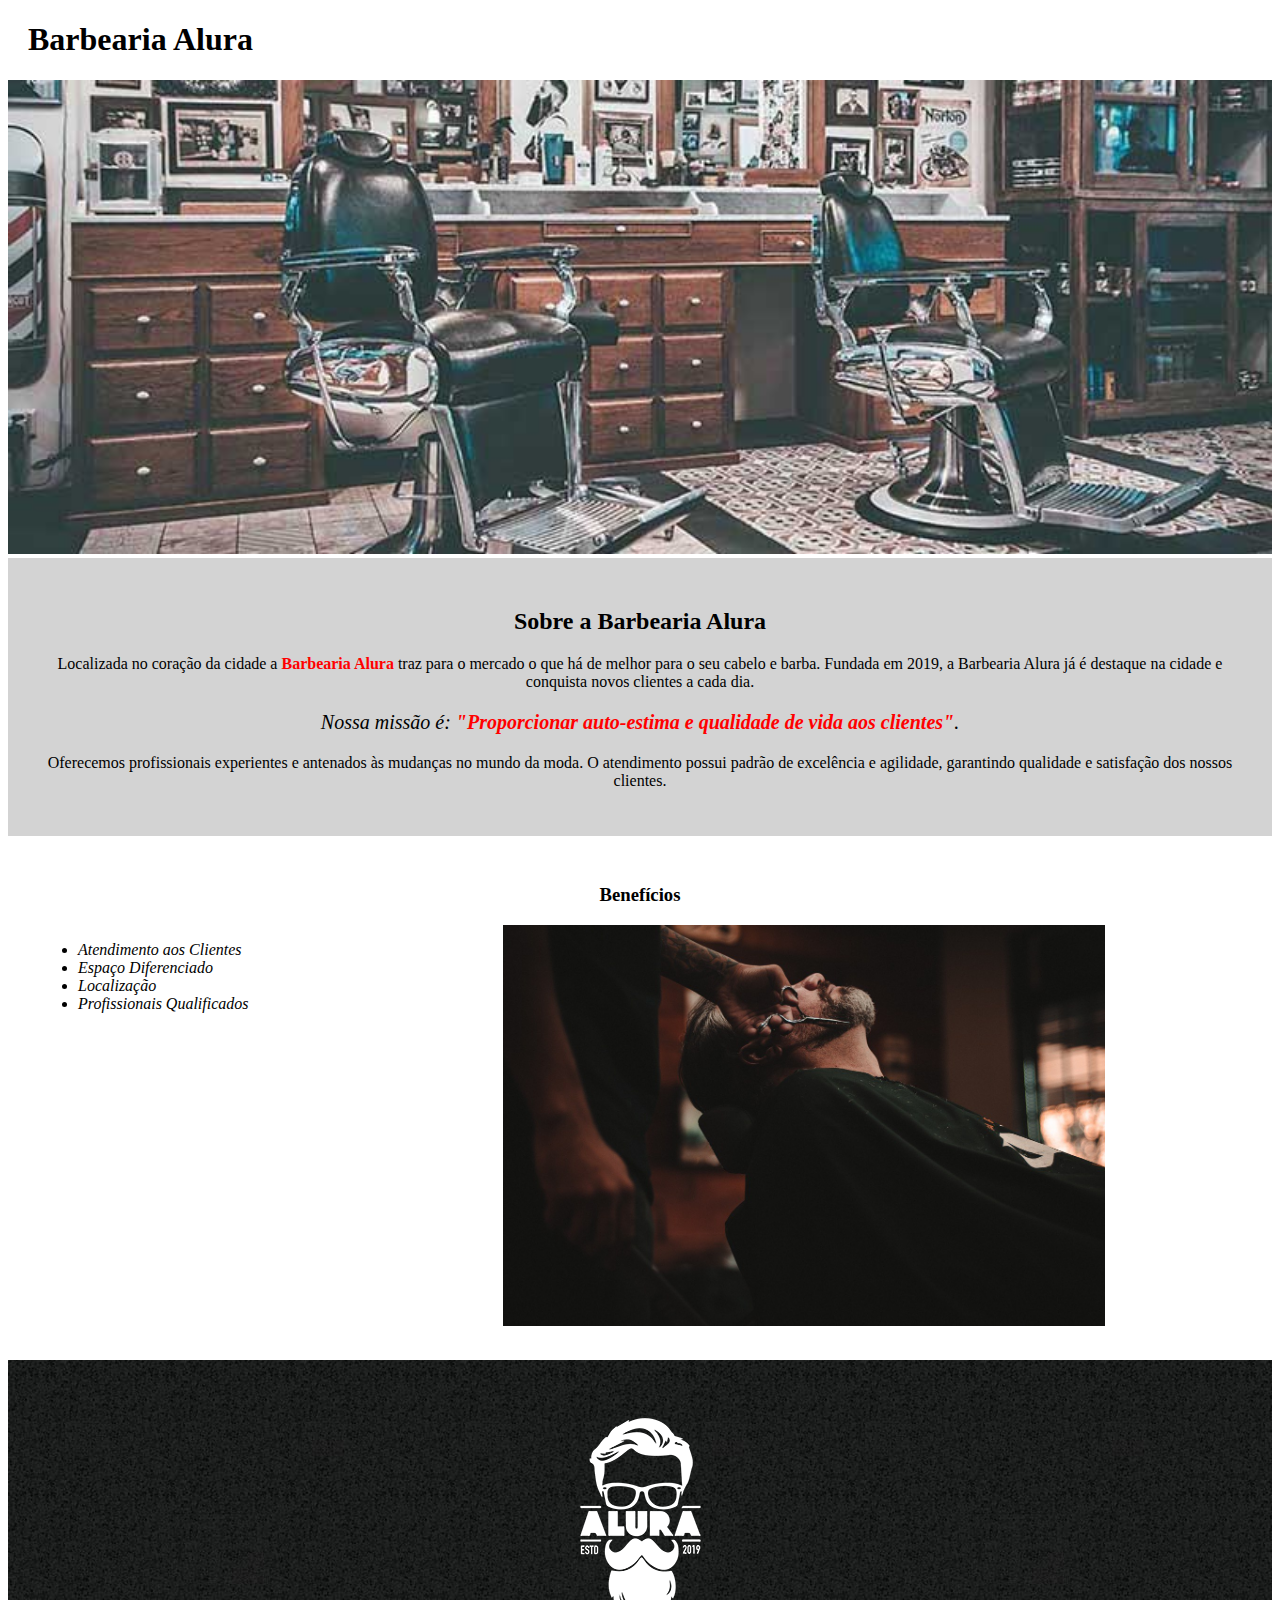
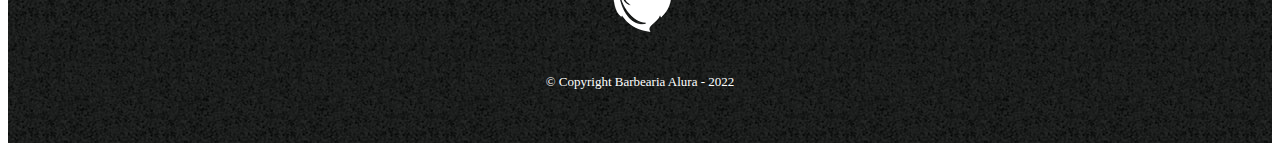
==== index.html @ da39d7b5 "Parte 1 e 2 HTML e CSS" ====
<!DOCTYPE html>
<html lang="pt-br">
    <head>
        <meta charset="UTF-8">
        <title>Barbearia Alura</title>
        <link rel="stylesheet" href="style.css">

    </head>

    <body>
        <header>
            <h1 class="titulo-principal">Barbearia Alura</h1>
        </header>
        <img id="banner" src="imagens/banner.jpg" alt="imagens-barbearia-alura">
        <div class="principal">
            <h2 class="titulo-centralizado">Sobre a Barbearia Alura</h2>

            <p>Localizada no coração da cidade a <strong>Barbearia Alura</strong> traz para o mercado o que há de melhor para o seu cabelo e barba. 
            Fundada em 2019, a Barbearia Alura já é destaque na cidade e conquista novos clientes a cada dia.</p>

            <p id="missao"><em>Nossa missão é: <strong>"Proporcionar auto-estima e qualidade de vida aos clientes"</strong>.</em></p>

            <p>Oferecemos profissionais experientes e antenados às mudanças no mundo da moda. 
            O atendimento possui padrão de excelência e agilidade, garantindo qualidade e satisfação dos nossos clientes.</p>
        </div>   
        
        <div class="beneficios">
            <h3 class="titulo-centralizado">Benefícios</h3>
            <ul>
                <li class="itens">Atendimento aos Clientes</li> 
                <li class="itens">Espaço Diferenciado</li>
                <li class="itens">Localização</li>
                <li class="itens">Profissionais Qualificados</li>
            </ul>
            <img src="imagens/beneficios.jpg" alt="beneficios" class="imagensbeneficios">
        </div>

        <footer>
            <img src="imagens/logo-branco.png" alt="logo-branco">
            <p class="copyright">&copy; Copyright Barbearia Alura - 2022</p>
        </footer>
    </body>
</html>
---- style.css ----
p{
 text-align: center;
}

#missao{
    font-size: 20px;
}

strong{
    color: red;
}

#banner{
    width: 100%;
}

.itens{
    font-style: italic;
}

.beneficios{
    background:#FFFFFF ;
    padding: 30px;
}

.principal{
    background: lightgrey;
    padding: 30px;
}

ul{
    display: inline-block;
    vertical-align: top;
    width: 20%;
    margin-right: 15%;
}

.imagensbeneficios{
    width: 50%;
}

.titulo-centralizado{
    text-align: center;
}

.titulo-principal{
    padding-left: 20px;
}

footer{
    text-align: center;
    background: url("imagens/bg.jpg");
    padding: 40px 0;
}

.copyright{
    color: white;
    font-size: 13px;
    margin-top: 20px;
}
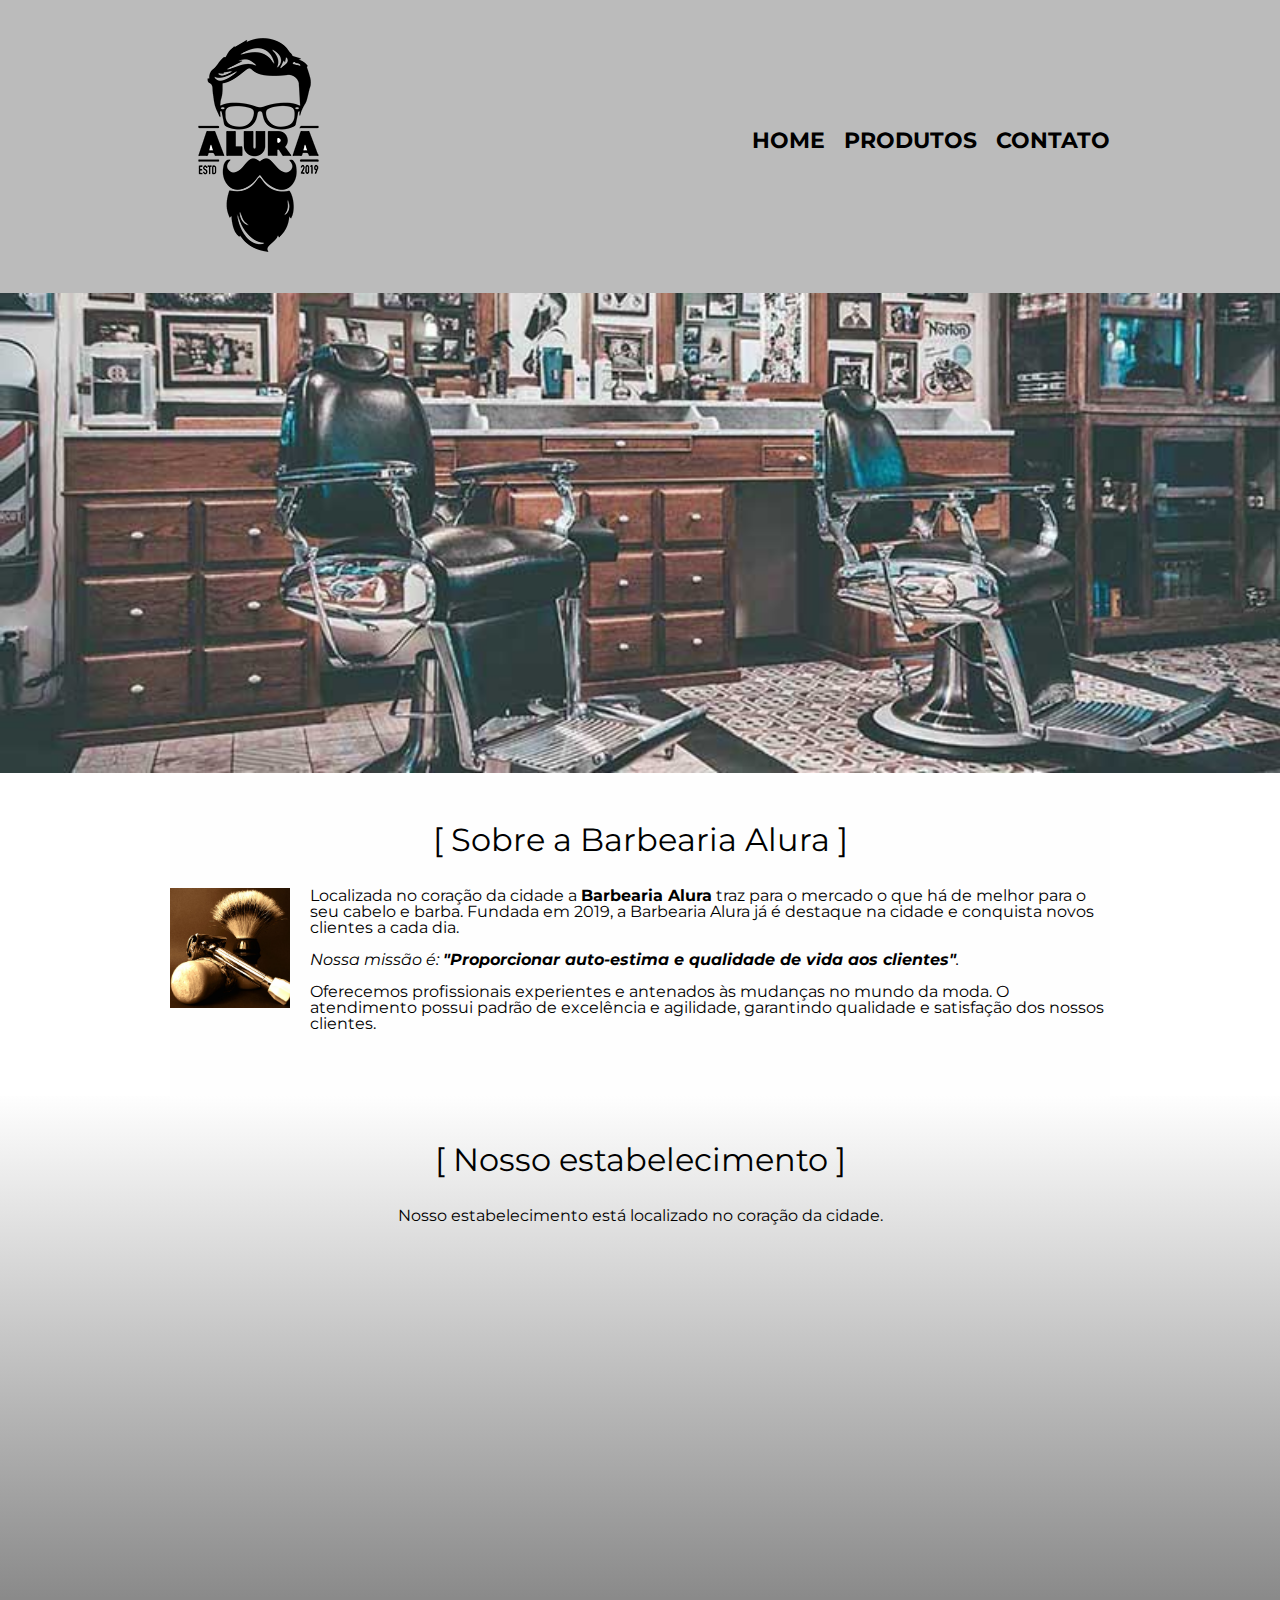
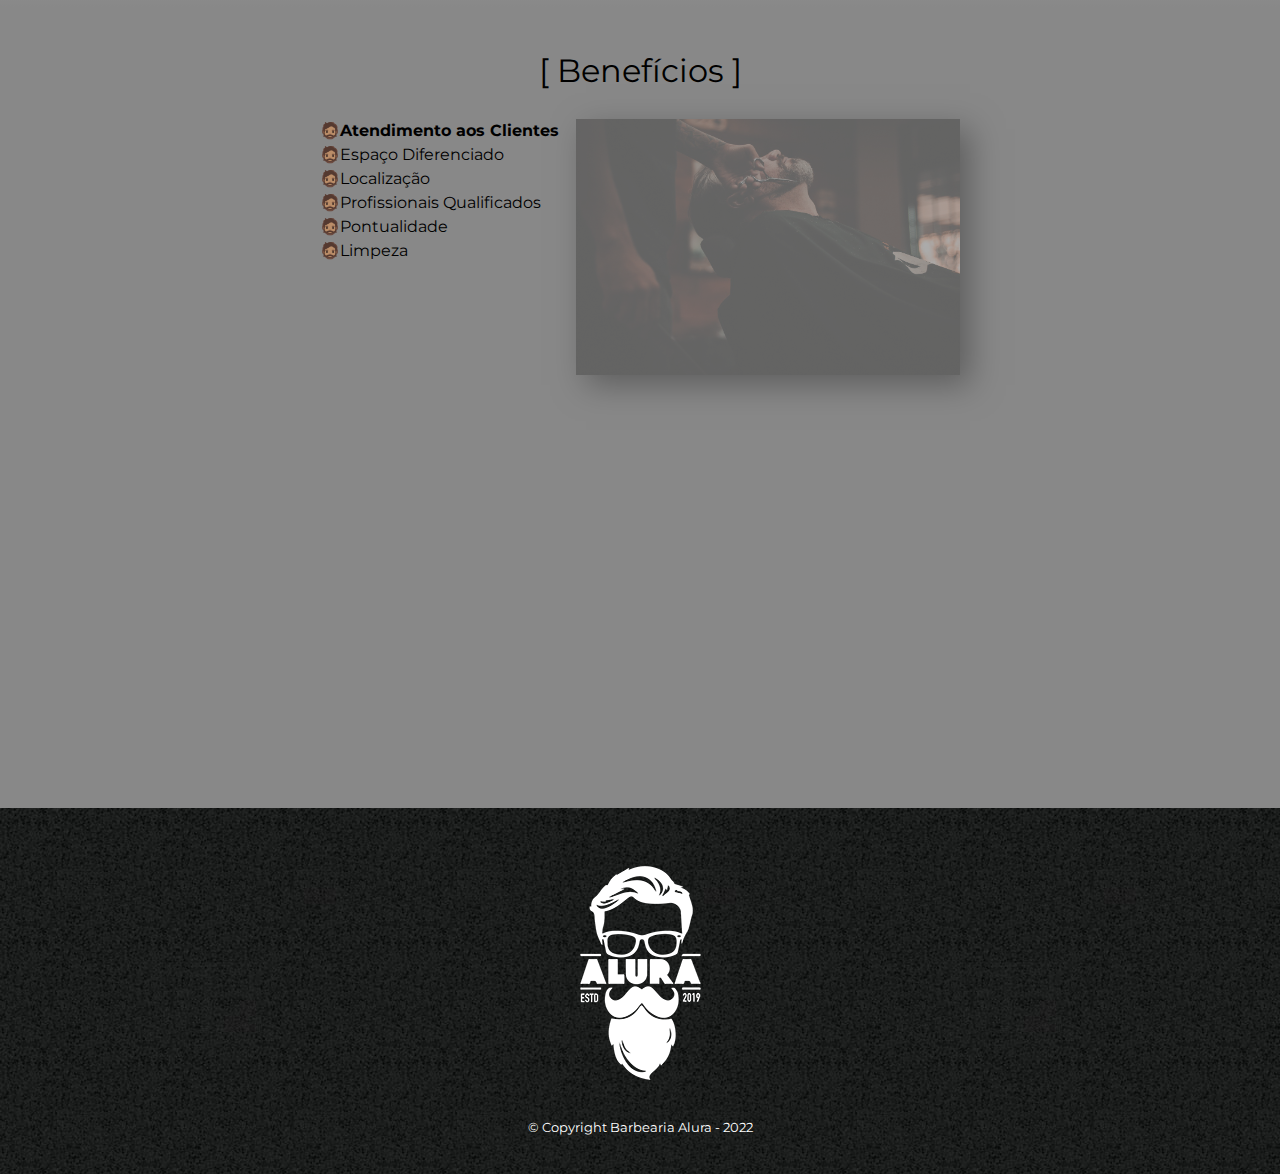
==== commit 4c872341: "Finalizando curso 4 html/css" ====
--- a/index.html
+++ b/index.html
@@ -2,41 +2,76 @@
 <html lang="pt-br">
     <head>
         <meta charset="UTF-8">
+        <meta name="viewport" content="width=device-width">
         <title>Barbearia Alura</title>
+        <link rel="stylesheet" href="reset.css">
         <link rel="stylesheet" href="style.css">
+        <link href="https://fonts.googleapis.com/css2?family=Montserrat&display=swap" rel="stylesheet">
 
     </head>
 
     <body>
         <header>
-            <h1 class="titulo-principal">Barbearia Alura</h1>
+            <div class="caixa">
+                <h1><img src="imagens/logo.png" alt="logo-barbearia-alura"></h1>
+
+                <nav>
+                    <ul>
+                        <li><a href="index.html">Home</a></li>
+                        <li><a href="produtos.html">Produtos</a></li>
+                        <li><a href="contato.html">Contato</a></li>
+                    </ul>
+                </nav>
+        </div>
         </header>
-        <img id="banner" src="imagens/banner.jpg" alt="imagens-barbearia-alura">
-        <div class="principal">
-            <h2 class="titulo-centralizado">Sobre a Barbearia Alura</h2>
+       
+        <img class="banner" src="imagens/banner.jpg" alt="imagens-barbearia-alura">
 
-            <p>Localizada no coração da cidade a <strong>Barbearia Alura</strong> traz para o mercado o que há de melhor para o seu cabelo e barba. 
-            Fundada em 2019, a Barbearia Alura já é destaque na cidade e conquista novos clientes a cada dia.</p>
+        <main>
+            <section class="principal">
+                <h2 class="titulo-principal">Sobre a Barbearia Alura</h2>
 
-            <p id="missao"><em>Nossa missão é: <strong>"Proporcionar auto-estima e qualidade de vida aos clientes"</strong>.</em></p>
+                <img class="utensilios" src="imagens/utensilios.jpg" alt="Utensilios de um barbeiro">
 
-            <p>Oferecemos profissionais experientes e antenados às mudanças no mundo da moda. 
-            O atendimento possui padrão de excelência e agilidade, garantindo qualidade e satisfação dos nossos clientes.</p>
-        </div>   
+                <p>Localizada no coração da cidade a <strong>Barbearia Alura</strong> traz para o mercado o que há de melhor para o seu cabelo e barba. 
+                Fundada em 2019, a Barbearia Alura já é destaque na cidade e conquista novos clientes a cada dia.</p>
+
+                <p id="missao"><em>Nossa missão é: <strong>"Proporcionar auto-estima e qualidade de vida aos clientes"</strong>.</em></p>
+
+                <p>Oferecemos profissionais experientes e antenados às mudanças no mundo da moda. 
+                O atendimento possui padrão de excelência e agilidade, garantindo qualidade e satisfação dos nossos clientes.</p>
+            </section>   
+
+            <section class="mapa">
+                <h3 class="titulo-principal">Nosso estabelecimento</h3>
+                <p>Nosso estabelecimento está localizado no coração da cidade.</p>
+                <div class="mapa-conteudo">
+                    <iframe src="https://www.google.com/maps/embed?pb=!1m18!1m12!1m3!1d3656.4499774664773!2d-46.634520584497736!3d-23.588189868469904!2m3!1f0!2f0!3f0!3m2!1i1024!2i768!4f13.1!3m3!1m2!1s0x94ce5a2b2ed7f3a1%3A0xab35da2f5ca62674!2sCaelum%20-%20Escola%20de%20Tecnologia!5e0!3m2!1spt-BR!2sbr!4v1645538935359!5m2!1spt-BR!2sbr" width="100%" height="300" style="border:0;" allowfullscreen="" loading="lazy"></iframe>
+                </div>
+                
+            </section>
+            
+            <section class="beneficios">
+                <h3 class="titulo-principal">Benefícios</h3>
+                <div class="conteudo-beneficios">
+                    <ul class="lista-beneficios">
+                        <li class="itens">Atendimento aos Clientes</li> 
+                        <li class="itens">Espaço Diferenciado</li>
+                        <li class="itens">Localização</li>
+                        <li class="itens">Profissionais Qualificados</li>
+                        <li class="itens">Pontualidade</li>
+                        <li class="itens">Limpeza</li>
+                        
+                    </ul><img src="imagens/beneficios.jpg" alt="beneficios" class="imagembeneficios">
+                </div>
+                <div class="video">
+                    <iframe width="100%" height="315" src="https://www.youtube.com/embed/wcVVXUV0YUY" title="YouTube video player" frameborder="0" allow="accelerometer; autoplay; clipboard-write; encrypted-media; gyroscope; picture-in-picture" allowfullscreen></iframe>
+                </div>
+            </section>  
+        </main>
         
-        <div class="beneficios">
-            <h3 class="titulo-centralizado">Benefícios</h3>
-            <ul>
-                <li class="itens">Atendimento aos Clientes</li> 
-                <li class="itens">Espaço Diferenciado</li>
-                <li class="itens">Localização</li>
-                <li class="itens">Profissionais Qualificados</li>
-            </ul>
-            <img src="imagens/beneficios.jpg" alt="beneficios" class="imagensbeneficios">
-        </div>
-
         <footer>
-            <img src="imagens/logo-branco.png" alt="logo-branco">
+            <img src="imagens/logo-branco.png" alt="logo-branco-barbearia">
             <p class="copyright">&copy; Copyright Barbearia Alura - 2022</p>
         </footer>
     </body>
--- a/style.css
+++ b/style.css
@@ -1,60 +1,283 @@
-p{
- text-align: center;
-}
-
-#missao{
-    font-size: 20px;
-}
-
-strong{
-    color: red;
-}
-
-#banner{
-    width: 100%;
-}
-
-.itens{
-    font-style: italic;
-}
-
-.beneficios{
-    background:#FFFFFF ;
-    padding: 30px;
-}
-
-.principal{
-    background: lightgrey;
-    padding: 30px;
-}
-
-ul{
+body {
+    font-family: 'Montserrat', sans-serif;
+}
+
+header {
+    background: #BBBBBB;
+    padding: 20px 0;
+}
+
+.caixa {
+    position: relative;
+    width: 940px;
+    margin: 0 auto;
+}
+
+nav {
+    position: absolute;
+    top: 110px;
+    right: 0;
+
+}
+
+nav li {
+    display: inline;
+    margin: 0 0 0 15px;
+}
+
+nav a {
+    text-transform: uppercase;
+    color: black;
+    font-weight: bold;
+    font-size: 22px;
+    text-decoration: none; /* Tira o delineado que vem como padrão*/
+}
+
+nav a:hover {
+    color: #C78C19;
+    text-decoration: underline;
+}
+
+.produtos {
+    width: 940px;
+    margin: 0 auto;
+    padding: 50px 0;
+}
+
+.produtos li {
     display: inline-block;
+    text-align: center;
+    width: 30%;
     vertical-align: top;
-    width: 20%;
-    margin-right: 15%;
-}
-
-.imagensbeneficios{
-    width: 50%;
-}
-
-.titulo-centralizado{
-    text-align: center;
-}
-
-.titulo-principal{
-    padding-left: 20px;
-}
-
-footer{
+    margin: 0 1.5%;
+    padding: 30px 20px;
+    box-sizing: border-box;
+    border-color:black; /* OU pode ser usado assim: border: 2px solid black */
+    border-width: 2px;
+    border-style: solid;
+    border-radius: 10px;
+}
+
+.produtos li:hover {
+    border-color: #C78C19;
+}
+
+.produtos li:hover h2 {
+    font-size: 34px;
+}
+
+.produtos li:active {
+    border-color: #088c19;
+}
+
+.produtos h2 { 
+    font-size: 30px;
+    font-weight: bold;
+}
+
+.preco-produto {
+    font: size 22px; 
+    font-weight: bold;
+    margin: 10px 0 0;
+}
+
+.descricao-produto {
+    font-size: 18px;
+}
+
+footer {
     text-align: center;
     background: url("imagens/bg.jpg");
     padding: 40px 0;
 }
 
-.copyright{
+.copyright {
     color: white;
     font-size: 13px;
     margin-top: 20px;
+}
+
+main {
+   
+}
+
+form {
+    margin: 40px 0;
+}
+
+form label, form legend {
+    display:block;
+    font-size: 20px;
+    margin: 0 0 10px;
+}
+
+.input-padrao {
+    display: block;
+    margin: 0 0 20px;
+    padding: 10px 25px;
+    width: 50%;
+}
+
+.checkbox {
+    margin: 20px 0;
+}
+
+.enviar {
+    width:40%;
+    padding: 15px 0;
+    background: orange;
+    color: white;
+    font-weight: bold;
+    font-size: 18px;
+    border: none;
+    border-radius: 5px;
+    transition: 1s all;
+    cursor: pointer;
+}
+
+.enviar:hover {
+    background: darkorange;
+    transform: scale(1.2);
+    
+}
+
+table {
+    margin: 20px 0 40px;
+}
+
+thead {
+    background: #555555;
+    color: white;
+    font-weight: bold;
+     
+}
+
+td, th {
+    border: 1px solid #000000;
+    padding: 8px 15px;
+}
+
+/* css da página inicial */
+.banner {
+    width: 100%;
+}
+
+.titulo-principal {
+    text-align: center;
+    font-size: 2em;
+    margin: 0 0 1em;
+    clear: left;
+    color: rgba(red, green, blue, 0.3);
+}
+
+.titulo-principal:first-letter {
+    font-weight: bold;
+}
+.titulo-principal:before{
+    content: "[ ";
+}
+.titulo-principal:after {
+    content: " ]";
+}
+
+.principal{
+    padding: 3em 0;
+    background: #FEFEFE;
+    width: 940px;
+    margin: 0 auto;
+}
+
+.principal p {
+    margin: 0 0 1em;
+}
+
+.principal strong {
+    font-weight: bold;
+}
+
+.principal em {
+    font-style: italic;
+}
+
+.utensilios {
+    width: 120px;
+    float: left;
+    margin: 0 20px 20px 0;
+}
+
+.mapa {
+    padding: 3em 0;
+    background: linear-gradient(#FEFEFE, #888888);
+}
+
+.mapa-conteudo {
+    width: 940px;
+    margin: 0 auto;
+
+}
+
+.mapa p {
+    margin: 0 0 2em;
+    text-align: center;
+}
+
+.beneficios {
+    padding: 3em 0;
+    background: #888888;
+}
+
+.conteudo-beneficios {
+    width: 640px;
+    margin: auto;
+}
+
+.lista-beneficios {
+    width: 40%;
+    display: inline-block;
+    vertical-align: top;
+}
+.itens {
+    line-height: 1.5;
+}
+
+.itens::before {
+    content: "🧔🏽";
+}
+
+.itens:first-child {
+    font-weight: bold;
+}
+
+.imagembeneficios {
+    width: 60%;
+    opacity: 0.3;
+    transition: 400ms;
+    box-shadow: 10px 10px 30px 0 black;
+}
+
+.imagembeneficios:hover {
+    opacity: 1;
+}
+
+.video {
+    width: 560px;
+    margin: 2em auto;
+}
+
+@media screen and (max-width:480px) {
+    .caixa .principal, .conteudo-beneficios, .mapa-conteudo, .video {
+        width: auto;
+    }
+
+    h1 {
+        text-align: center;
+    }
+
+    nav {
+        position: static;
+    }
+
+    .lista-beneficios, .imagembeneficios {
+        width: 100%;
+    }
 }